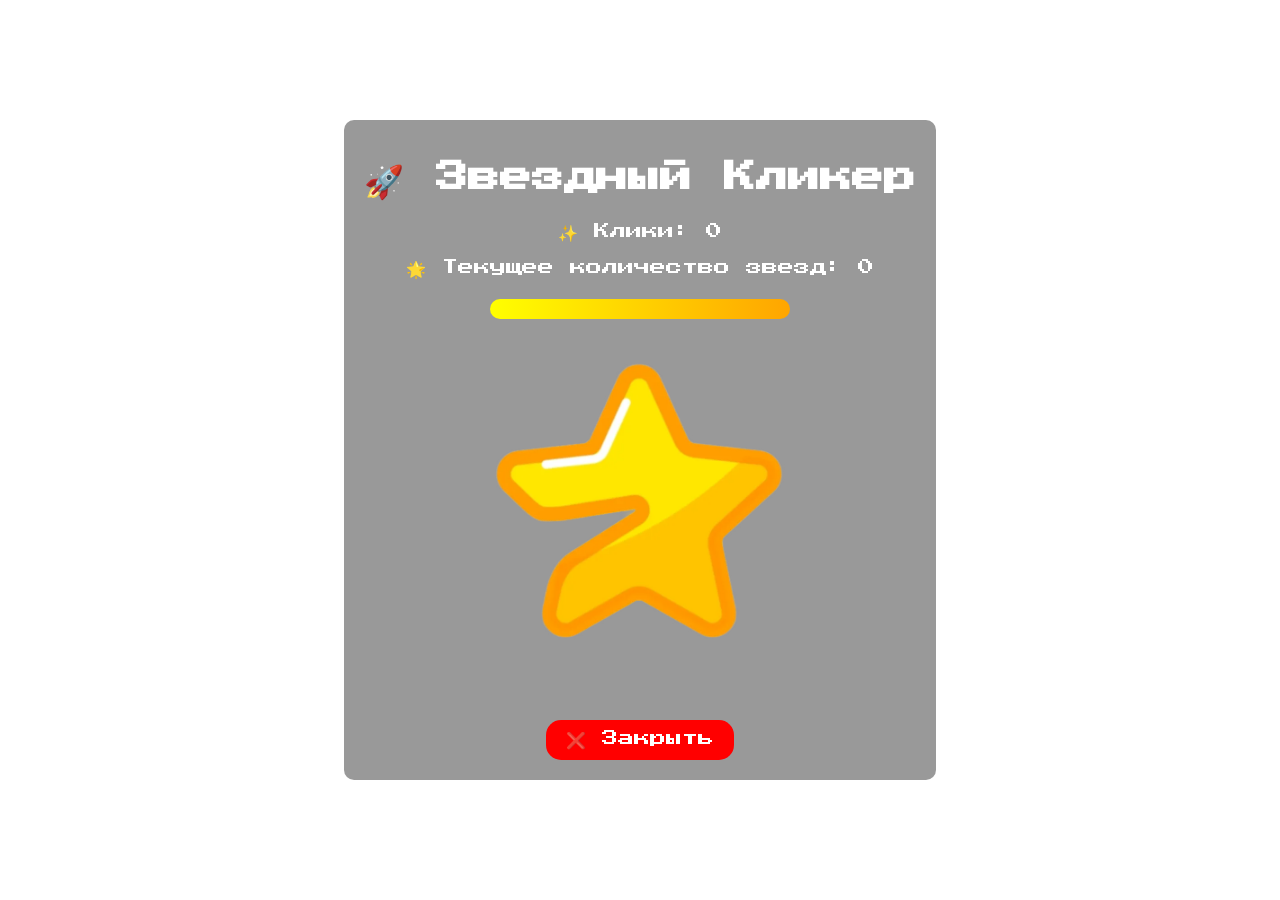
==== index.html @ 58f9d07e "Update index.html" ====
<!DOCTYPE html>
<html lang="ru">
<head>
  <meta charset="UTF-8">
  <meta name="viewport" content="width=device-width, initial-scale=1.0">
  <title>Звездный кликер</title>
  <link rel="stylesheet" href="styles.css">
  <!-- Telegram WebApp API -->
  <script src="https://telegram.org/js/telegram-webapp.js"></script>
</head>
<body>
  <div class="container">
    <h1>🚀 Звездный Кликер</h1>
    <p>✨ Клики: <span id="clickCount">0</span></p>
    <p>🌟 Текущее количество звезд: <span id="currentStars">0</span></p>

    <!-- Шкала энергии -->
    <div class="energy-bar">
      <div id="energy" class="energy-fill"></div>
    </div>

    <!-- Звезда -->
    <div class="star-container">
      <img src="stars.png" alt="Звезда" id="star" class="star">
    </div>
    
    <p id="message"></p>
    
    <!-- Кнопка закрыть -->
    <button id="closeBtn">❌ Закрыть</button>
  </div>

  <script src="script.js"></script>
</body>
</html>
---- styles.css ----
@import url('https://fonts.googleapis.com/css2?family=Press+Start+2P&display=swap');

html, body {
  height: 100%;
  margin: 0;
  font-family: 'Press Start 2P', cursive;
}

/* Фон с изображением */
body {
  background: url("image/background.png") no-repeat center center fixed;
  background-size: cover;
  color: white;
  overflow: hidden;
  display: flex;
  justify-content: center;
  align-items: center;
}

/* Центрированный блок */
.container {
  text-align: center;
  background: rgba(0, 0, 0, 0.4);
  padding: 20px;
  border-radius: 10px;
}

/* Энергия - шкала */
.energy-bar {
  width: 300px;
  height: 20px;
  background: rgba(255, 255, 255, 0.2);
  border-radius: 10px;
  margin: 20px auto;
  overflow: hidden;
}

.energy-fill {
  width: 100%;
  height: 100%;
  background: linear-gradient(to right, yellow, orange);
  transition: width 0.3s ease-in-out;
}

/* Звезда (увеличена примерно в 3 раза) */
.star-container {
  position: relative;
  margin: 20px auto;
}

.star {
  width: 450px;
  cursor: pointer;
  transition: transform 0.2s ease-in-out;
}

.star:active {
  transform: scale(1.1) rotate(10deg);
}

/* Вылетающий текст +1 */
.floating-text {
  position: absolute;
  color: yellow;
  font-size: 20px;
  font-weight: bold;
  animation: floatUp 1s ease-out;
  pointer-events: none;
}

@keyframes floatUp {
  0% { opacity: 1; transform: translateY(0); }
  100% { opacity: 0; transform: translateY(-40px); }
}

/* Кнопка закрыть */
#closeBtn {
    background: red;
    color: white;
    font-size: 16px;
    font-family: 'Press Start 2P', cursive;
    border: none;
    padding: 10px 20px;
    cursor: pointer;
    margin-top: 20px;
    border-radius: 15px;
    transition: background 0.3s ease-in-out;
  }
  
#closeBtn:hover {
background: darkred;
}
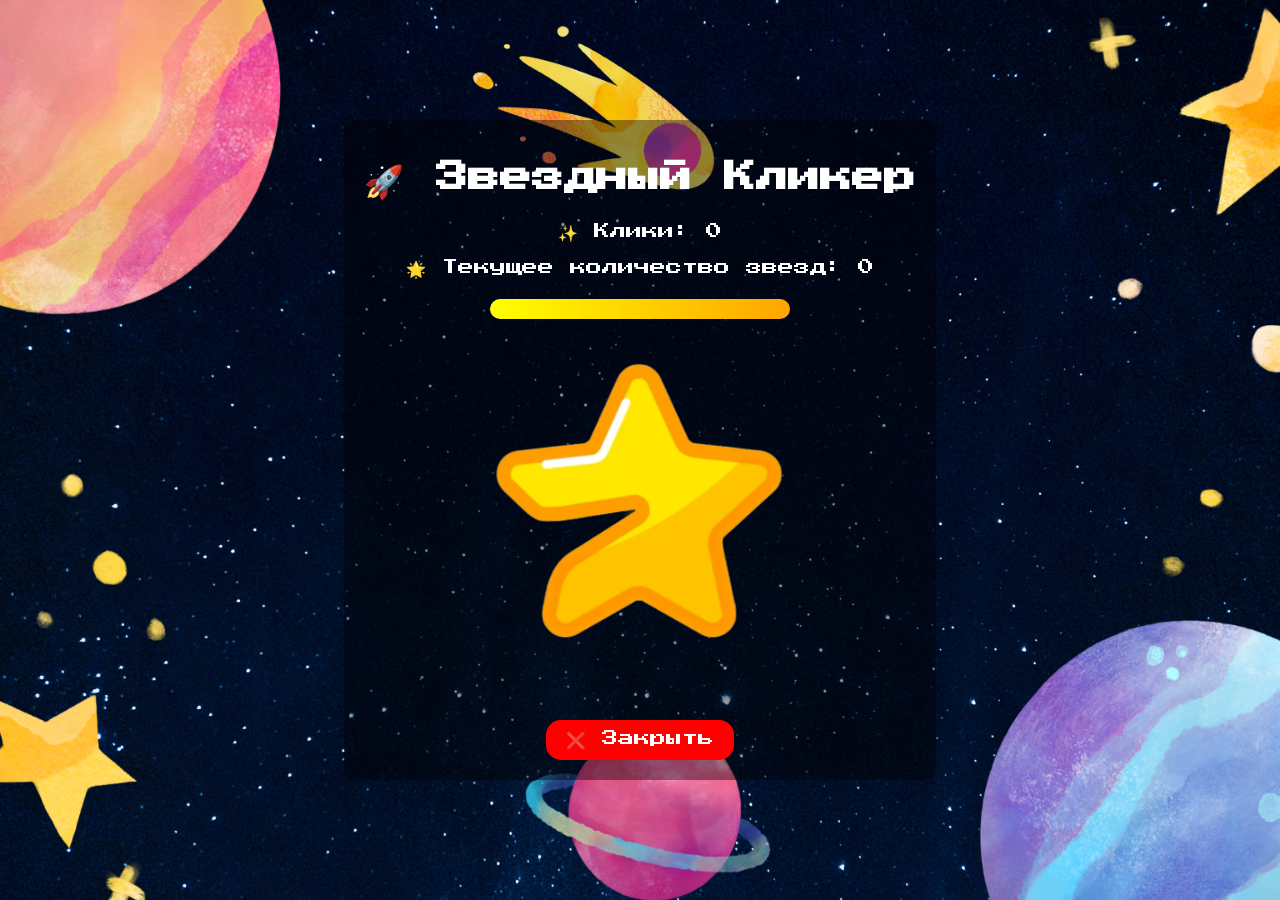
==== commit 9551c2d7: "Update index.html" ====
--- a/index.html
+++ b/index.html
@@ -6,7 +6,7 @@
   <title>Звездный кликер</title>
   <link rel="stylesheet" href="styles.css">
   <!-- Telegram WebApp API -->
-  <script src="https://telegram.org/js/telegram-webapp.js"></script>
+  <script src="https://telegram.org/js/telegram-web-app.js"></script>
 </head>
 <body>
   <div class="container">
--- a/styles.css
+++ b/styles.css
@@ -8,7 +8,7 @@
 
 /* Фон с изображением */
 body {
-  background: url("image/background.png") no-repeat center center fixed;
+  background: url("background.png") no-repeat center center fixed;
   background-size: cover;
   color: white;
   overflow: hidden;
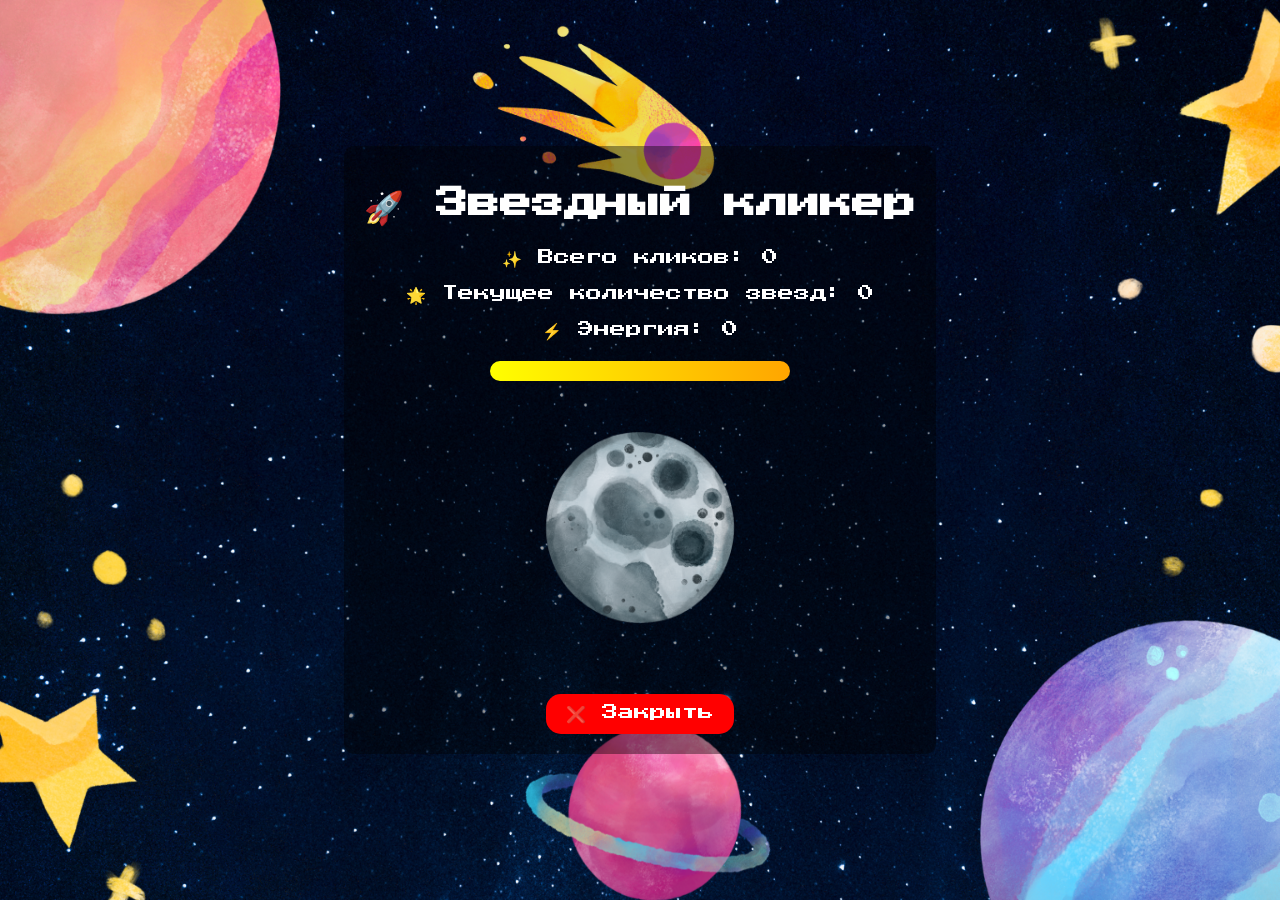
==== commit ab883069: "Update index.html" ====
--- a/index.html
+++ b/index.html
@@ -5,31 +5,29 @@
   <meta name="viewport" content="width=device-width, initial-scale=1.0">
   <title>Звездный кликер</title>
   <link rel="stylesheet" href="styles.css">
-  <!-- Telegram WebApp API -->
   <script src="https://telegram.org/js/telegram-web-app.js"></script>
 </head>
 <body>
   <div class="container">
-    <h1>🚀 Звездный Кликер</h1>
-    <p>✨ Клики: <span id="clickCount">0</span></p>
+    <h1>🚀 Звездный кликер</h1>
+    <p>✨ Всего кликов: <span id="totalClicks">0</span></p>
     <p>🌟 Текущее количество звезд: <span id="currentStars">0</span></p>
+    <p>⚡ Энергия: <span id="energyValue">0</span></p>
 
-    <!-- Шкала энергии -->
     <div class="energy-bar">
-      <div id="energy" class="energy-fill"></div>
+      <div id="energyBar" class="energy-fill"></div>
     </div>
 
-    <!-- Звезда -->
     <div class="star-container">
-      <img src="stars.png" alt="Звезда" id="star" class="star">
+      <img src="image/moon.png" alt="Планета" id="star" class="star">
     </div>
     
     <p id="message"></p>
     
-    <!-- Кнопка закрыть -->
     <button id="closeBtn">❌ Закрыть</button>
   </div>
 
   <script src="script.js"></script>
 </body>
 </html>
+
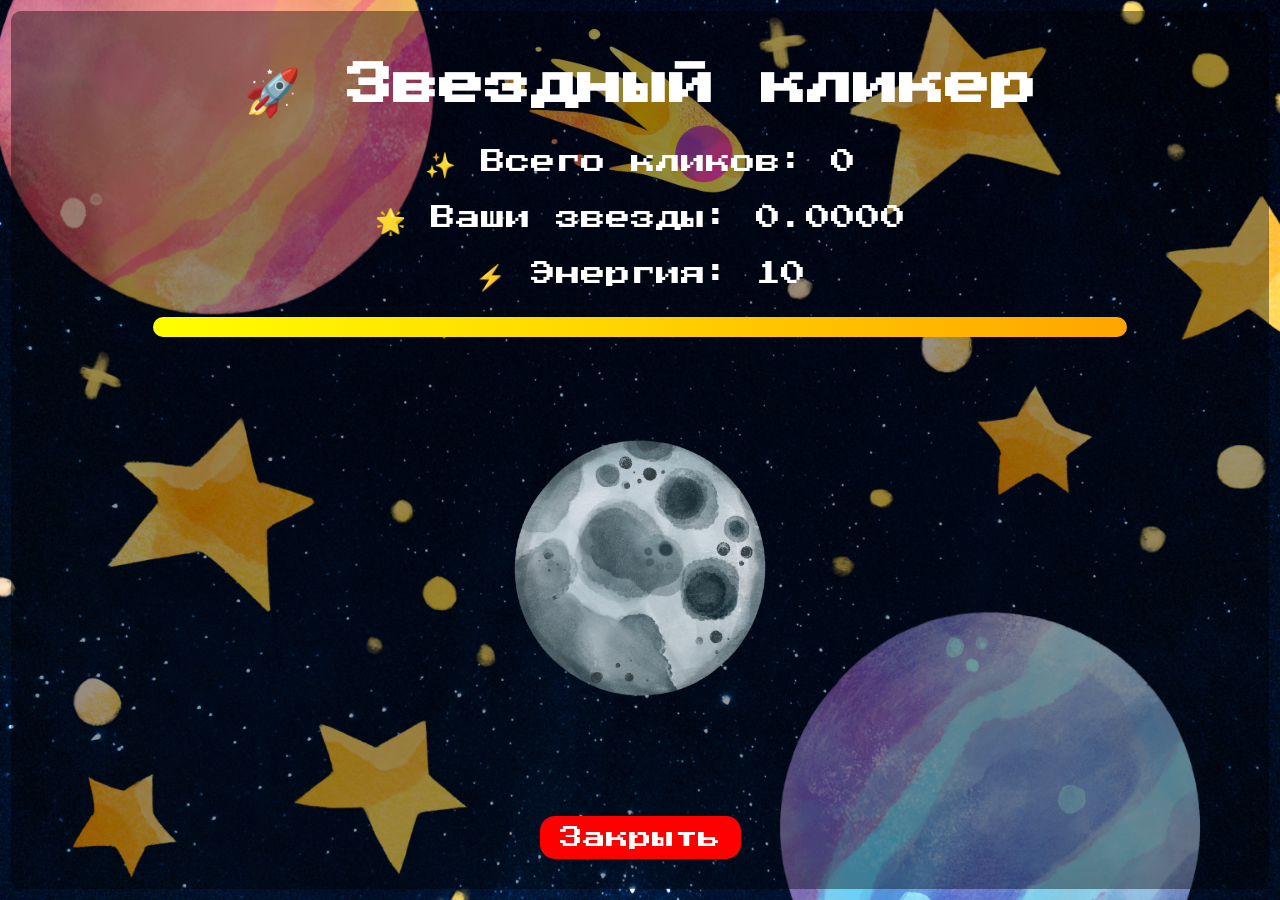
==== commit a1c2561b: "Update index.html" ====
--- a/index.html
+++ b/index.html
@@ -9,25 +9,41 @@
 </head>
 <body>
   <div class="container">
-    <h1>🚀 Звездный кликер</h1>
-    <p>✨ Всего кликов: <span id="totalClicks">0</span></p>
-    <p>🌟 Текущее количество звезд: <span id="currentStars">0</span></p>
-    <p>⚡ Энергия: <span id="energyValue">0</span></p>
-
-    <div class="energy-bar">
-      <div id="energyBar" class="energy-fill"></div>
+    <!-- Верхняя секция: заголовок, статистика и шкала энергии -->
+    <div class="header">
+      <h1>🚀 Звездный кликер</h1>
+      <p>✨ Всего кликов: <span id="totalClicks">0</span></p>
+      <p>🌟 Ваши звезды: <span id="currentStars">0</span></p>
+      <p>⚡ Энергия: <span id="energyValue">0</span></p>
+      <div class="energy-bar">
+        <div id="energyBar" class="energy-fill"></div>
+      </div>
     </div>
 
-    <div class="star-container">
-      <img src="image/moon.png" alt="Планета" id="star" class="star">
+    <!-- Секция с планетой -->
+    <div class="planet-section">
+      <div class="star-container">
+        <img src="image/moon.png" alt="Планета" id="star" class="star">
+      </div>
     </div>
-    
-    <p id="message"></p>
-    
-    <button id="closeBtn">❌ Закрыть</button>
+
+    <!-- Секция сообщения -->
+    <div class="message-section">
+      <p id="message"></p>
+    </div>
+
+    <!-- Секция кнопки -->
+    <div class="button-section">
+      <button id="closeBtn">Закрыть</button>
+    </div>
   </div>
 
   <script src="script.js"></script>
+  <script>
+    // Предотвращение скроллинга при touchmove (для мобильных)
+    document.addEventListener('touchmove', function(event) {
+      event.preventDefault();
+    }, { passive: false });
+  </script>
 </body>
 </html>
-
--- a/styles.css
+++ b/styles.css
@@ -2,39 +2,100 @@
 
 html, body {
   height: 100%;
+  width: 100%;
   margin: 0;
   font-family: 'Press Start 2P', cursive;
+  overflow: hidden;
 }
 
-/* Фон с изображением */
+/* Фон на весь экран */
 body {
-  background: url("background.png") no-repeat center center fixed;
+  background: url("image/background.png") no-repeat center center fixed;
   background-size: cover;
   color: white;
-  overflow: hidden;
   display: flex;
   justify-content: center;
   align-items: center;
 }
 
-/* Центрированный блок */
+/* Основной контейнер */
 .container {
+  box-sizing: border-box;
+  margin: 3mm;
+  width: calc(100vw - 6mm);
+  height: calc(100vh - 6mm);
+  background: rgba(0, 0, 0, 0.4);
+  border-radius: 10px;
+  padding: 20px;
+  display: flex;
+  flex-direction: column;
+  justify-content: space-between;
+  align-items: center;
   text-align: center;
-  background: rgba(0, 0, 0, 0.4);
-  padding: 20px;
-  border-radius: 10px;
+  position: relative; /* Для абсолютного позиционирования кометы */
 }
 
-/* Энергия - шкала */
+/* Верхняя секция */
+.header {
+  width: 100%;
+}
+
+/* Секция с планетой */
+.planet-section {
+  flex-grow: 1;
+  display: flex;
+  justify-content: center;
+  align-items: center;
+  width: 100%;
+}
+.star-container {
+  width: 100%;
+  display: flex;
+  justify-content: center;
+}
+
+.star {
+  display: block;
+  margin: 0 auto;
+  transform-origin: center center;
+  -webkit-user-drag: none;
+  user-select: none;
+}
+
+.star {
+  width: 80%;
+  max-width: 450px;
+  cursor: pointer;
+  transition: transform 0.2s ease-in-out;
+  transform-origin: center center;  /* Фиксированная точка трансформации */
+}
+.star:active {
+  transform: scale(1.1) rotate(10deg);
+}
+
+/* Секция сообщения */
+.message-section {
+  width: 100%;
+  margin: 10px 0;
+}
+
+/* Секция кнопки */
+.button-section {
+  width: 100%;
+  display: flex;
+  justify-content: center;
+  margin-bottom: 10px;
+}
+
+/* Шкала энергии */
 .energy-bar {
-  width: 300px;
+  width: 80%;
   height: 20px;
   background: rgba(255, 255, 255, 0.2);
   border-radius: 10px;
   margin: 20px auto;
   overflow: hidden;
 }
-
 .energy-fill {
   width: 100%;
   height: 100%;
@@ -42,52 +103,94 @@
   transition: width 0.3s ease-in-out;
 }
 
-/* Звезда (увеличена примерно в 3 раза) */
-.star-container {
-  position: relative;
-  margin: 20px auto;
-}
-
-.star {
-  width: 450px;
-  cursor: pointer;
-  transition: transform 0.2s ease-in-out;
-}
-
-.star:active {
-  transform: scale(1.1) rotate(10deg);
-}
-
-/* Вылетающий текст +1 */
+/* Всплывающий текст */
 .floating-text {
   position: absolute;
   color: yellow;
-  font-size: 20px;
+  font-size: calc(1vw + 10px);
   font-weight: bold;
   animation: floatUp 1s ease-out;
   pointer-events: none;
 }
-
 @keyframes floatUp {
   0% { opacity: 1; transform: translateY(0); }
   100% { opacity: 0; transform: translateY(-40px); }
 }
 
-/* Кнопка закрыть */
-#closeBtn {
-    background: red;
-    color: white;
-    font-size: 16px;
-    font-family: 'Press Start 2P', cursive;
-    border: none;
-    padding: 10px 20px;
-    cursor: pointer;
-    margin-top: 20px;
-    border-radius: 15px;
-    transition: background 0.3s ease-in-out;
-  }
-  
-#closeBtn:hover {
-background: darkred;
+/* Комета */
+.comet {
+  position: absolute;
+  width: 50px;
+  height: 50px;
+  background: url("image/comet.png") no-repeat center center;
+  background-size: contain;
+  cursor: pointer;
+  user-select: none;
+  z-index: 10;
 }
 
+/* Анимация взрыва при столкновении */
+.explosion {
+  position: absolute;
+  width: 80px;
+  height: 80px;
+  background: url("image/explosion.png") no-repeat center center;
+  background-size: contain;
+  pointer-events: none;
+  animation: explode 0.6s ease-out forwards;
+  z-index: 20;
+}
+@keyframes explode {
+  0% { transform: scale(0.5); opacity: 1; }
+  100% { transform: scale(1.5); opacity: 0; }
+}
+
+/* Анимация взрыва при клике на комету */
+.comet-click-explosion {
+  position: absolute;
+  width: 60px;
+  height: 60px;
+  background: url("image/comet-explosion.png") no-repeat center center;
+  background-size: contain;
+  pointer-events: none;
+  animation: cometExplode 0.5s ease-out forwards;
+  z-index: 20;
+}
+@keyframes cometExplode {
+  0% { transform: scale(0.5); opacity: 1; }
+  100% { transform: scale(1.2); opacity: 0; }
+}
+
+/* Кнопка "Закрыть" */
+#closeBtn {
+  background: red;
+  color: white;
+  font-size: calc(1vw + 10px);
+  font-family: 'Press Start 2P', cursive;
+  border: none;
+  padding: 10px 20px;
+  border-radius: 15px;
+  cursor: pointer;
+  transition: background 0.3s;
+}
+#closeBtn:hover {
+  background: darkred;
+}
+
+/* Media query для больших экранов */
+@media (min-width: 1200px) {
+  .header h1 {
+    font-size: calc(2vw + 20px);
+  }
+  .header p {
+    font-size: calc(1vw + 12px);
+  }
+  .star {
+    width: 60%;
+    max-width: 600px;
+  }
+}
+
+.background {
+  pointer-events: none;
+}
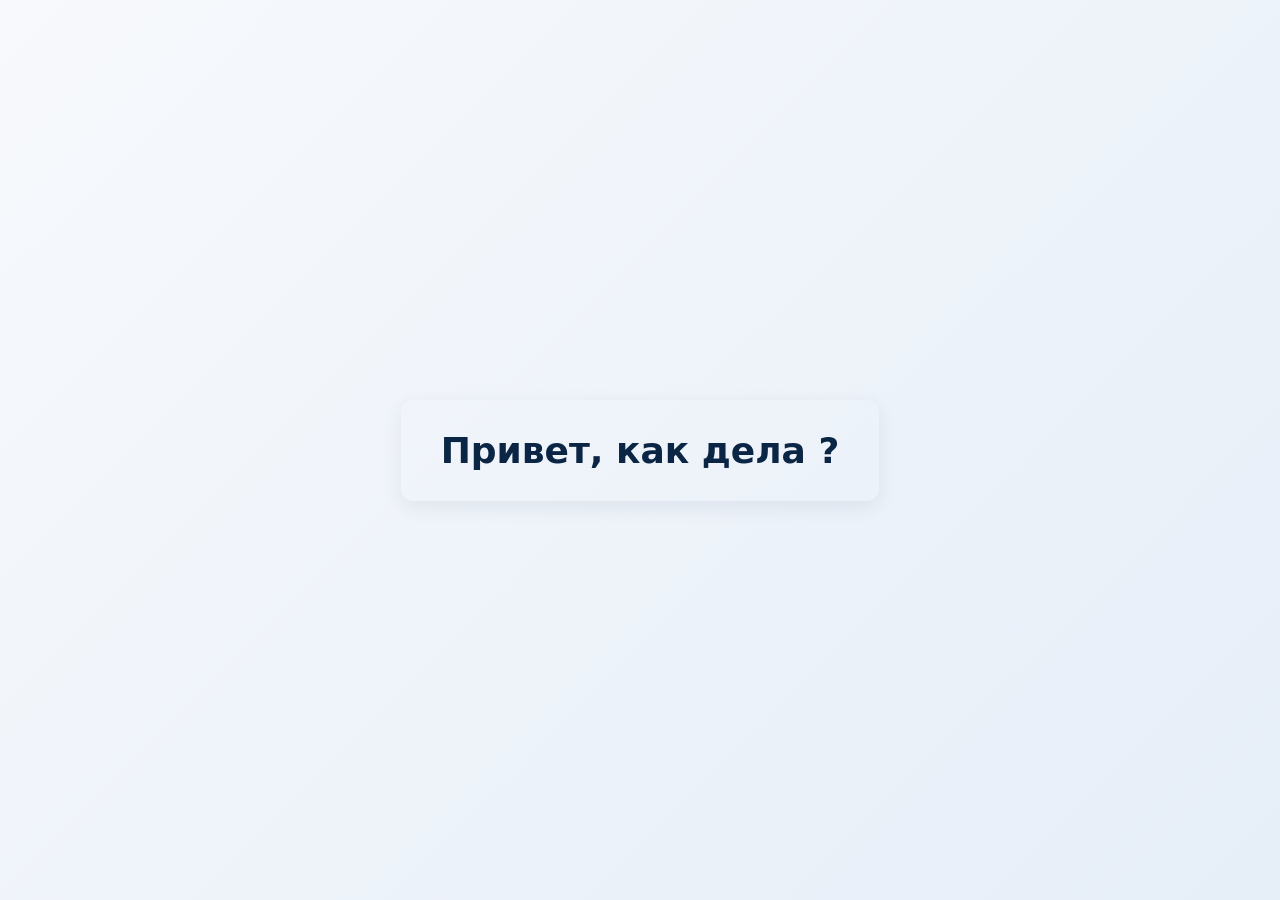
==== commit 8a6bfa82: "Update index.html" ====
--- a/index.html
+++ b/index.html
@@ -1,49 +1,36 @@
-<!DOCTYPE html>
+<!doctype html>
 <html lang="ru">
 <head>
-  <meta charset="UTF-8">
-  <meta name="viewport" content="width=device-width, initial-scale=1.0">
-  <title>Звездный кликер</title>
-  <link rel="stylesheet" href="styles.css">
-  <script src="https://telegram.org/js/telegram-web-app.js"></script>
+  <meta charset="utf-8" />
+  <meta name="viewport" content="width=device-width,initial-scale=1" />
+  <title>Привет</title>
+  <style>
+    /* Простое центрирование и приятный шрифт */
+    html,body { height:100%; margin:0; font-family: system-ui, -apple-system, "Segoe UI", Roboto, "Helvetica Neue", Arial; }
+    .wrap {
+      height:100%;
+      display:flex;
+      align-items:center;
+      justify-content:center;
+      background: linear-gradient(135deg, #f7f9fc 0%, #e6eef8 100%);
+      color:#0b2545;
+      padding:20px;
+      box-sizing:border-box;
+    }
+    .card {
+      text-align:center;
+      padding:30px 40px;
+      border-radius:12px;
+      box-shadow: 0 6px 20px rgba(11,37,69,0.08);
+    }
+    h1 { margin:0; font-size: clamp(20px, 4vw, 36px); }
+  </style>
 </head>
 <body>
-  <div class="container">
-    <!-- Верхняя секция: заголовок, статистика и шкала энергии -->
-    <div class="header">
-      <h1>🚀 Звездный кликер</h1>
-      <p>✨ Всего кликов: <span id="totalClicks">0</span></p>
-      <p>🌟 Ваши звезды: <span id="currentStars">0</span></p>
-      <p>⚡ Энергия: <span id="energyValue">0</span></p>
-      <div class="energy-bar">
-        <div id="energyBar" class="energy-fill"></div>
-      </div>
-    </div>
-
-    <!-- Секция с планетой -->
-    <div class="planet-section">
-      <div class="star-container">
-        <img src="image/moon.png" alt="Планета" id="star" class="star">
-      </div>
-    </div>
-
-    <!-- Секция сообщения -->
-    <div class="message-section">
-      <p id="message"></p>
-    </div>
-
-    <!-- Секция кнопки -->
-    <div class="button-section">
-      <button id="closeBtn">Закрыть</button>
+  <div class="wrap">
+    <div class="card">
+      <h1>Привет, как дела ?</h1>
     </div>
   </div>
-
-  <script src="script.js"></script>
-  <script>
-    // Предотвращение скроллинга при touchmove (для мобильных)
-    document.addEventListener('touchmove', function(event) {
-      event.preventDefault();
-    }, { passive: false });
-  </script>
 </body>
 </html>
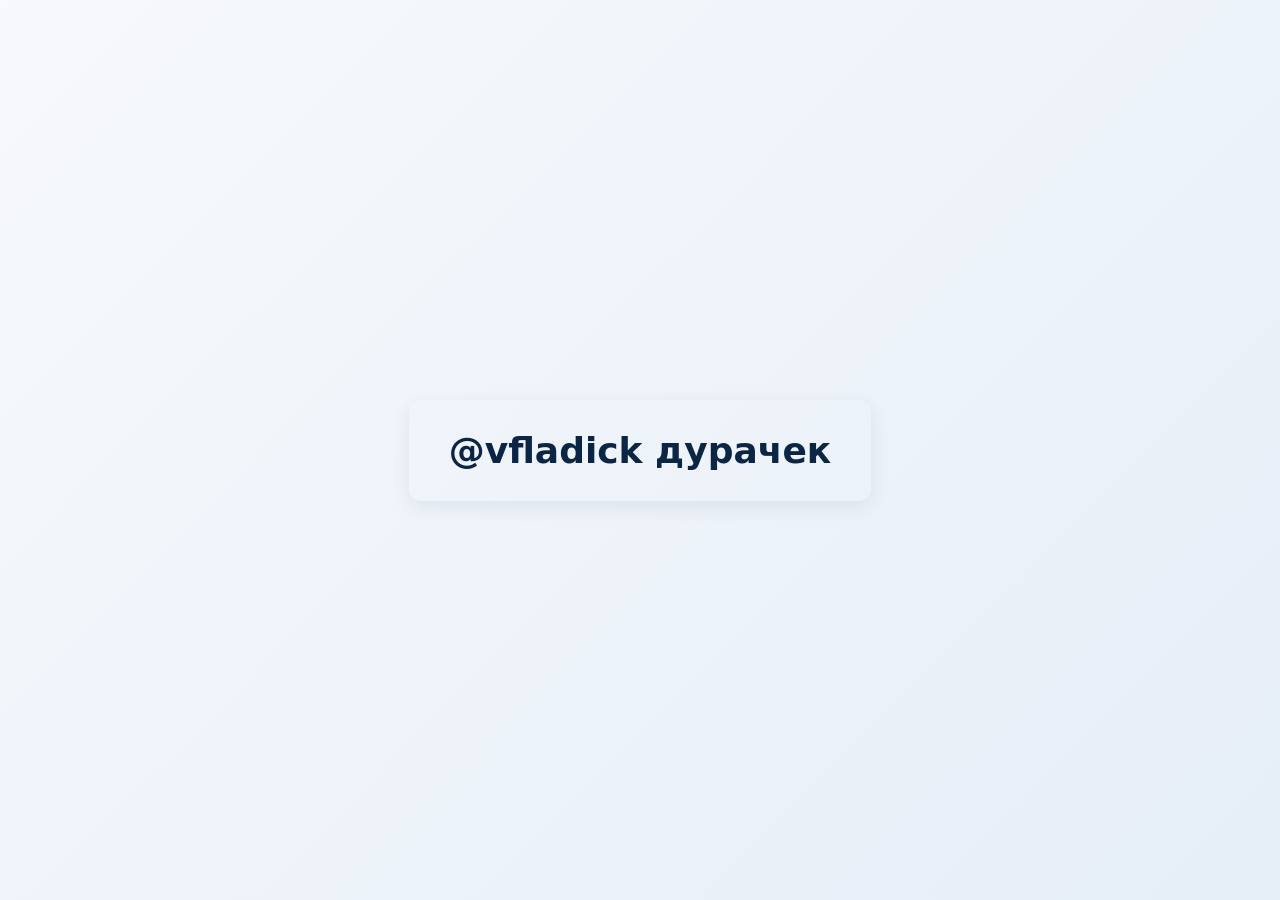
==== commit 1dfd8188: "Update index.html" ====
--- a/index.html
+++ b/index.html
@@ -29,8 +29,9 @@
 <body>
   <div class="wrap">
     <div class="card">
-      <h1>Привет, как дела ?</h1>
+      <h1>@vfladick дурачек</h1>
     </div>
   </div>
 </body>
 </html>
+
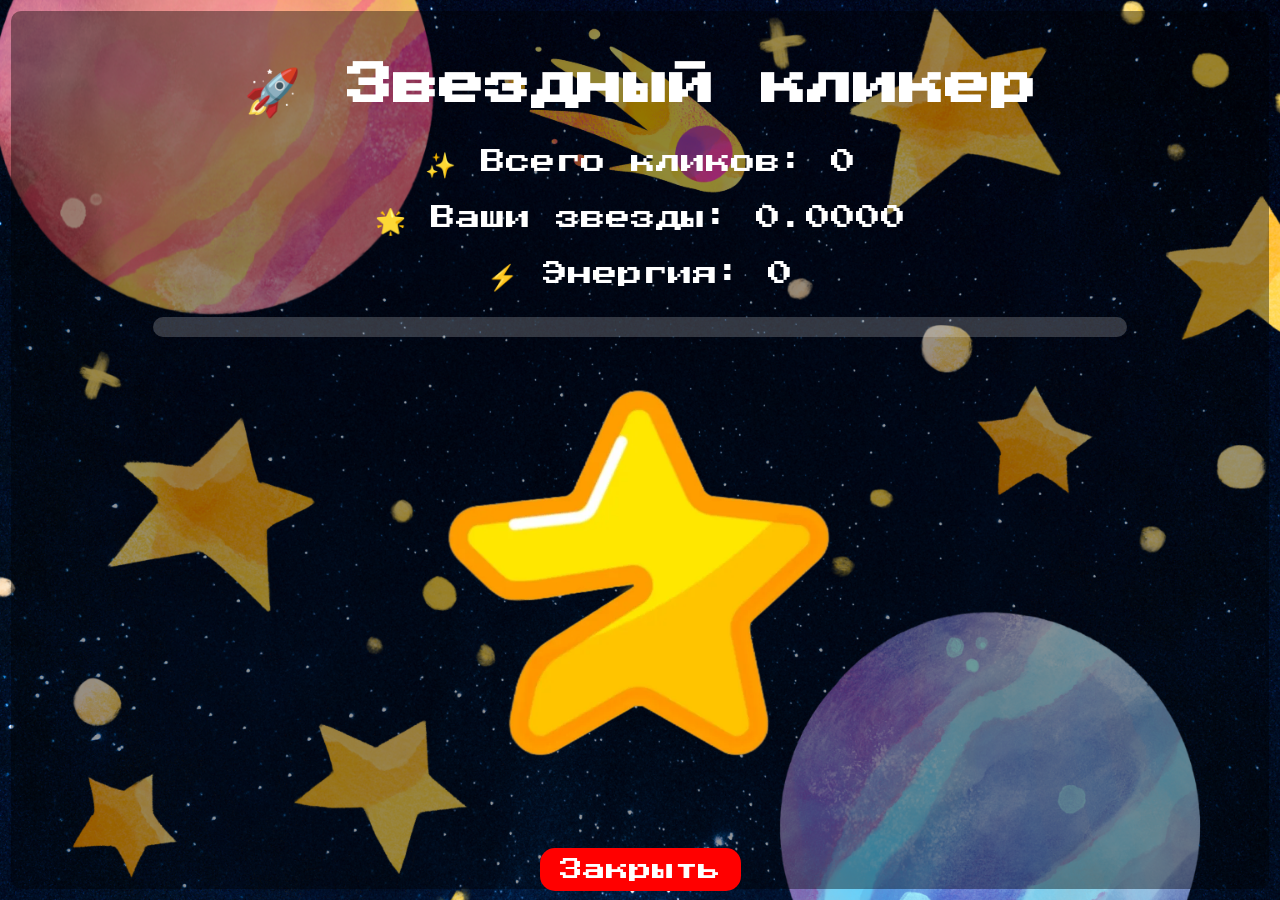
==== commit bef4ff6c: "Update index.html" ====
--- a/index.html
+++ b/index.html
@@ -1,37 +1,51 @@
-<!doctype html>
+<!DOCTYPE html>
 <html lang="ru">
 <head>
-  <meta charset="utf-8" />
-  <meta name="viewport" content="width=device-width,initial-scale=1" />
-  <title>Привет</title>
-  <style>
-    /* Простое центрирование и приятный шрифт */
-    html,body { height:100%; margin:0; font-family: system-ui, -apple-system, "Segoe UI", Roboto, "Helvetica Neue", Arial; }
-    .wrap {
-      height:100%;
-      display:flex;
-      align-items:center;
-      justify-content:center;
-      background: linear-gradient(135deg, #f7f9fc 0%, #e6eef8 100%);
-      color:#0b2545;
-      padding:20px;
-      box-sizing:border-box;
-    }
-    .card {
-      text-align:center;
-      padding:30px 40px;
-      border-radius:12px;
-      box-shadow: 0 6px 20px rgba(11,37,69,0.08);
-    }
-    h1 { margin:0; font-size: clamp(20px, 4vw, 36px); }
-  </style>
+  <meta charset="UTF-8">
+  <meta name="viewport" content="width=device-width, initial-scale=1.0, maximum-scale=1.0, user-scalable=no">
+  <title>Звездный кликер</title>
+  <link rel="stylesheet" href="styles.css">
+  <script src="https://telegram.org/js/telegram-web-app.js"></script>
 </head>
 <body>
-  <div class="wrap">
-    <div class="card">
-      <h1>@vfladick дурачек</h1>
+  <div class="container">
+    <!-- Верхняя секция: заголовок, статистика и шкала энергии -->
+    <div class="header">
+      <h1>🚀 Звездный кликер</h1>
+      <p>✨ Всего кликов: <span id="totalClicks">0</span></p>
+      <p>🌟 Ваши звезды: <span id="currentStars">0</span></p>
+      <p>⚡️ Энергия: <span id="energyValue">0</span></p>
+      <div class="energy-bar">
+        <div id="energyBar" class="energy-fill"></div>
+      </div>
+    </div>
+
+    <!-- Секция с планетой -->
+    <div class="planet-section">
+      <div class="star-container">
+        <img src="image/moon.png" alt="Планета" id="star" class="star">
+      </div>
+    </div>
+
+    <!-- Секция сообщения -->
+    <div class="message-section">
+      <p id="message"></p>
+    </div>
+
+    <!-- Секция кнопки -->
+    <div class="button-section">
+      <button id="closeBtn">Закрыть</button>
     </div>
   </div>
+
+  <script src="script.js"></script>
+  <script>
+    // Предотвращение скроллинга при touchmove (для мобильных)
+    document.addEventListener('touchmove', function(event) {
+      event.preventDefault();
+    }, { passive: false });
+  </script>
 </body>
 </html>
 
+
--- a/styles.css
+++ b/styles.css
@@ -0,0 +1,196 @@
+@import url('https://fonts.googleapis.com/css2?family=Press+Start+2P&display=swap');
+
+html, body {
+  height: 100%;
+  width: 100%;
+  margin: 0;
+  font-family: 'Press Start 2P', cursive;
+  overflow: hidden;
+}
+
+/* Фон на весь экран */
+body {
+  background: url("image/background.png") no-repeat center center fixed;
+  background-size: cover;
+  color: white;
+  display: flex;
+  justify-content: center;
+  align-items: center;
+}
+
+/* Основной контейнер */
+.container {
+  box-sizing: border-box;
+  margin: 3mm;
+  width: calc(100vw - 6mm);
+  height: calc(100vh - 6mm);
+  background: rgba(0, 0, 0, 0.4);
+  border-radius: 10px;
+  padding: 20px;
+  display: flex;
+  flex-direction: column;
+  justify-content: space-between;
+  align-items: center;
+  text-align: center;
+  position: relative; /* Для абсолютного позиционирования кометы */
+}
+
+/* Верхняя секция */
+.header {
+  width: 100%;
+}
+
+/* Секция с планетой */
+.planet-section {
+  flex-grow: 1;
+  display: flex;
+  justify-content: center;
+  align-items: center;
+  width: 100%;
+}
+.star-container {
+  width: 100%;
+  display: flex;
+  justify-content: center;
+}
+
+.star {
+  display: block;
+  margin: 0 auto;
+  transform-origin: center center;
+  -webkit-user-drag: none;
+  user-select: none;
+}
+
+.star {
+  width: 80%;
+  max-width: 450px;
+  cursor: pointer;
+  transition: transform 0.2s ease-in-out;
+  transform-origin: center center;  /* Фиксированная точка трансформации */
+}
+.star:active {
+  transform: scale(1.1) rotate(10deg);
+}
+
+/* Секция сообщения */
+.message-section {
+  width: 100%;
+  margin: 10px 0;
+}
+
+/* Секция кнопки */
+.button-section {
+  width: 100%;
+  display: flex;
+  justify-content: center;
+  margin-bottom: 10px;
+}
+
+/* Шкала энергии */
+.energy-bar {
+  width: 80%;
+  height: 20px;
+  background: rgba(255, 255, 255, 0.2);
+  border-radius: 10px;
+  margin: 20px auto;
+  overflow: hidden;
+}
+.energy-fill {
+  width: 100%;
+  height: 100%;
+  background: linear-gradient(to right, yellow, orange);
+  transition: width 0.3s ease-in-out;
+}
+
+/* Всплывающий текст */
+.floating-text {
+  position: absolute;
+  color: yellow;
+  font-size: calc(1vw + 10px);
+  font-weight: bold;
+  animation: floatUp 1s ease-out;
+  pointer-events: none;
+}
+@keyframes floatUp {
+  0% { opacity: 1; transform: translateY(0); }
+  100% { opacity: 0; transform: translateY(-40px); }
+}
+
+/* Комета */
+.comet {
+  position: absolute;
+  width: 50px;
+  height: 50px;
+  background: url("image/comet.png") no-repeat center center;
+  background-size: contain;
+  cursor: pointer;
+  user-select: none;
+  z-index: 10;
+}
+
+/* Анимация взрыва при столкновении */
+.explosion {
+  position: absolute;
+  width: 80px;
+  height: 80px;
+  background: url("image/explosion.png") no-repeat center center;
+  background-size: contain;
+  pointer-events: none;
+  animation: explode 0.6s ease-out forwards;
+  z-index: 20;
+}
+@keyframes explode {
+  0% { transform: scale(0.5); opacity: 1; }
+  100% { transform: scale(1.5); opacity: 0; }
+}
+
+/* Анимация взрыва при клике на комету */
+.comet-click-explosion {
+  position: absolute;
+  width: 60px;
+  height: 60px;
+  background: url("image/comet-explosion.png") no-repeat center center;
+  background-size: contain;
+  pointer-events: none;
+  animation: cometExplode 0.5s ease-out forwards;
+  z-index: 20;
+}
+@keyframes cometExplode {
+  0% { transform: scale(0.5); opacity: 1; }
+  100% { transform: scale(1.2); opacity: 0; }
+}
+
+/* Кнопка "Закрыть" */
+#closeBtn {
+  background: red;
+  color: white;
+  font-size: calc(1vw + 10px);
+  font-family: 'Press Start 2P', cursive;
+  border: none;
+  padding: 10px 20px;
+  border-radius: 15px;
+  cursor: pointer;
+  transition: background 0.3s;
+}
+#closeBtn:hover {
+  background: darkred;
+}
+
+/* Media query для больших экранов */
+@media (min-width: 1200px) {
+  .header h1 {
+    font-size: calc(2vw + 20px);
+  }
+  .header p {
+    font-size: calc(1vw + 12px);
+  }
+  .star {
+    width: 60%;
+    max-width: 600px;
+  }
+}
+
+.background {
+  pointer-events: none;
+}
